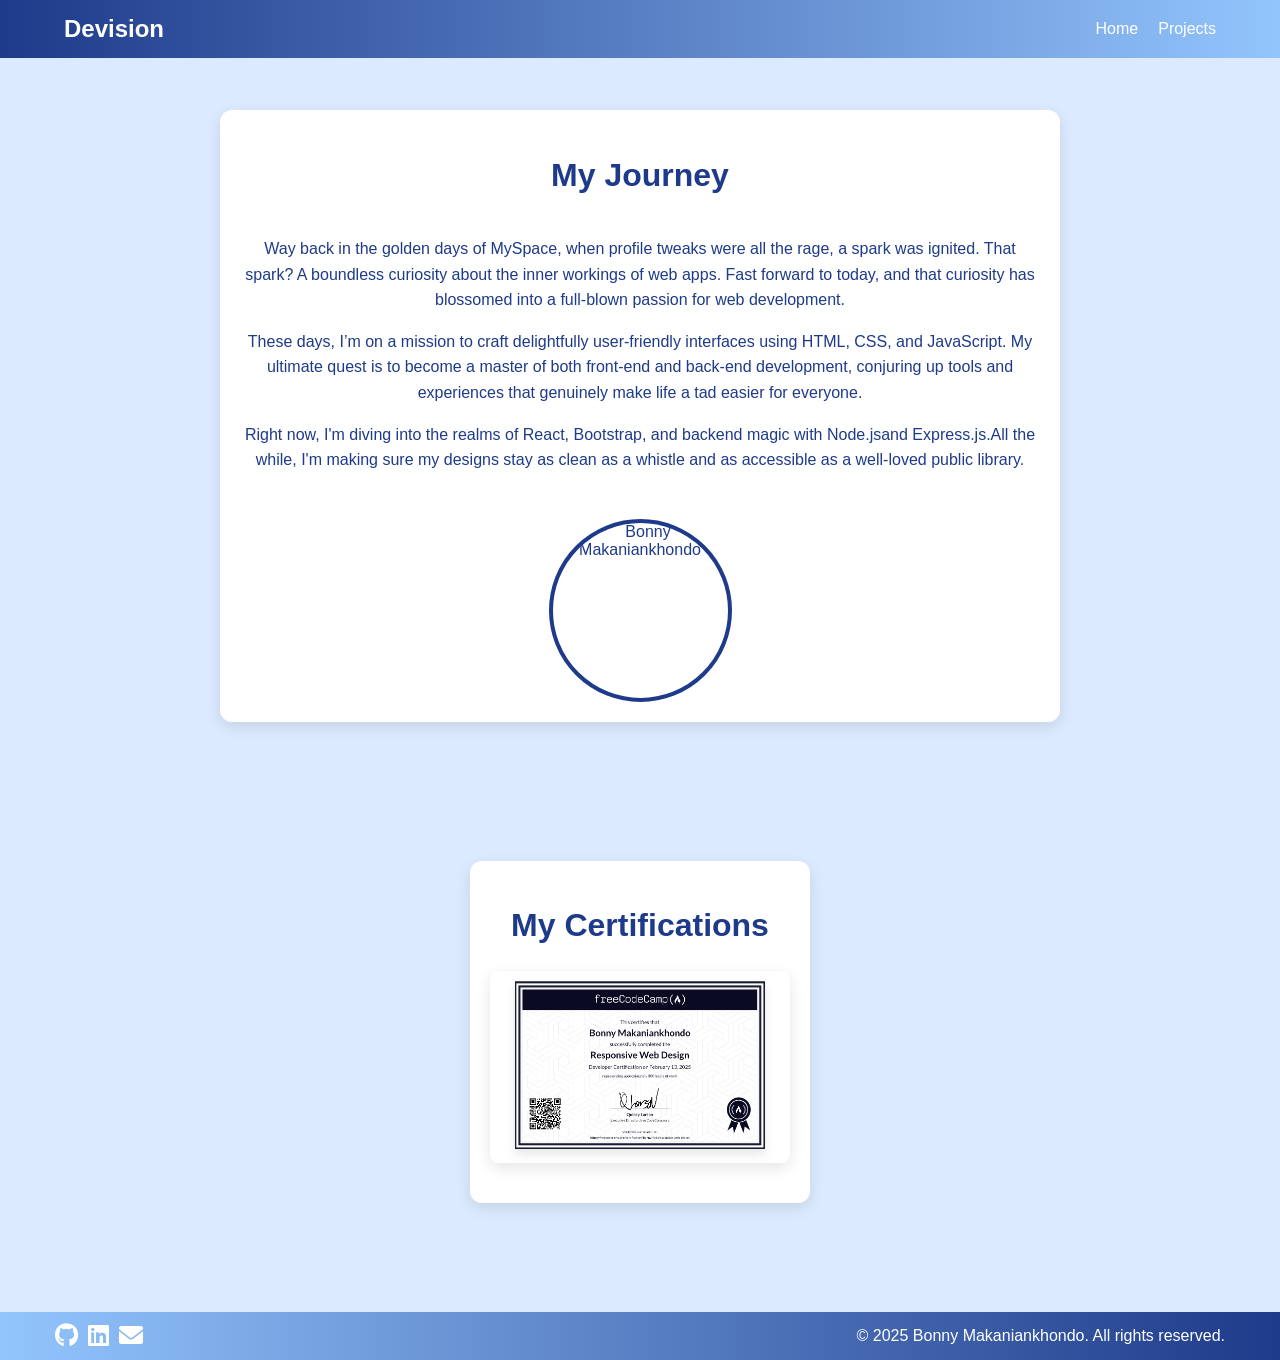
==== aboutMe.html @ a738e523 "Initial commit" ====
<!DOCTYPE html>
<html lang="en">
  <head>
    <meta charset="UTF-8" />
    <meta name="viewport" content="width=device-width, initial-scale=1.0" />
    <title>About Me - Devision</title>
    <link rel="stylesheet" href="/assets/css/aboutMe.css" />
    <link
      rel="stylesheet"
      href="https://cdnjs.cloudflare.com/ajax/libs/font-awesome/6.0.0-beta3/css/all.min.css"
    />
  </head>
  <body>
    <nav class="navbar">
      <div class="container">
        <div class="logo">Devision</div>
        <ul class="nav-links">
          <li><a href="index.html">Home</a></li>
          <li><a href="projects.html">Projects</a></li>
        </ul>
      </div>
    </nav>

    <section class="about-hero">
      <div class="content">
        <h1>My Journey</h1>
        <div class="bio-content">
          <div class="text">
            <p>
              Way back in the golden days of MySpace, when profile tweaks were
              all the rage, a spark was ignited. That spark? A boundless
              curiosity about the inner workings of web apps. Fast forward to
              today, and that curiosity has blossomed into a full-blown passion
              for web development.
            </p>
            <p>
              These days, I’m on a mission to craft delightfully user-friendly
              interfaces using HTML, CSS, and JavaScript. My ultimate quest is
              to become a master of both front-end and back-end development,
              conjuring up tools and experiences that genuinely make life a tad
              easier for everyone.
            </p>
            <p>
              Right now, I'm diving into the realms of React, Bootstrap, and
              backend magic with Node.jsand Express.js.All the while, I'm making
              sure my designs stay as clean as a whistle and as accessible as a
              well-loved public library.
            </p>
          </div>
          <div class="headshot">
            <img src="/assets/images/bonny.png" alt="Bonny Makaniankhondo" />
          </div>
        </div>
      </div>
    </section>
    <!-- Certifications -->
    <section class="certifications">
      <div class="content">
        <h2>My Certifications</h2>
        <div class="cert-list">
          <div class="cert-item">
            <a href="/assets/images/cert.png" target="_blank">
              <img
                src="/assets/images/cert.png"
                alt="Certification 1"
                class="cert-image"
              />
            </a>
          </div>
        </div>
      </div>
    </section>

    <!-- Footer -->
    <footer>
      <div class="footer-content">
        <div class="social-media">
          <a href="https://github.com/bonny2long" target="_blank"
            ><i class="fab fa-github"></i
          ></a>
          <a href="https://linkedin.com/in/yourprofile" target="_blank"
            ><i class="fab fa-linkedin"></i
          ></a>
          <a href="mailto:bmakaniankhondo@ivytech.edu"
            ><i class="fas fa-envelope"></i
          ></a>
        </div>
        <div class="copyright">
          © 2025 Bonny Makaniankhondo. All rights reserved.
        </div>
      </div>
    </footer>
  </body>
</html>
---- assets/css/aboutMe.css ----
/* Body Styling */
body {
  font-family: 'Poppins', sans-serif;
  background-color: #dbeafe;
  color: #1e3a8a;
  margin: 0;
  padding: 0;
  display: flex;
  flex-direction: column;
  align-items: center;
  justify-content: flex-start;
  min-height: 100vh;
  overflow-x: hidden;
  overflow-y: auto;
  padding-top: 70px;
  box-sizing: border-box;
}

/* Navbar Styling */
.navbar {
  display: flex;
  justify-content: space-between;
  align-items: center;
  padding: 15px 5%;
  background: linear-gradient(to right, #1e3a8a, #93c5fd);
  color: white;
  width: 100%;
  position: fixed;
  top: 0;
  left: 0;
  z-index: 1000;
  box-sizing: border-box;
}
.navbar .logo {
  font-size: 24px;
  font-weight: bold;
  text-decoration: none;
  color: white;
}
.nav-links {
  list-style: none;
  display: flex;
  gap: 20px;
  margin: 0;
  padding: 0;
}
.nav-links li a {
  text-decoration: none;
  color: white;
  font-weight: 500;
  transition: color 0.3s ease-in-out;
}
.nav-links li a:hover {
  color: #dbeafe;
}
.container {
  display: flex;
  justify-content: space-between;
  align-items: center;
  width: 100%;
  overflow-x: hidden;
  max-width: 100vw;
}

/* Hero Section */
.about-hero {
  display: flex;
  justify-content: center;
  align-items: center;
  min-height: 60vh;
  margin-top: 20px;
  padding: 20px;
  text-align: center;
  background: none !important;
}
.about-hero .content {
  max-width: 800px;
  margin: 0 auto;
  padding: 20px;
  background: white;
  border-radius: 12px;
  box-shadow: 0px 5px 15px rgba(0, 0, 0, 0.1);
}
.about-hero h1 {
  font-size: 32px;
  font-weight: bold;
  color: #1e3a8a;
}
.bio-content {
  display: flex;
  flex-direction: column;
  align-items: center;
  gap: 20px;
  margin-top: 20px;
}

.bio-content .text {
  color: #1e3a8a; /* This is a rich blue color */
  font-size: 16px;
  line-height: 1.6;
}

.headshot {
  display: flex;
  justify-content: center;
  align-items: center;
}
.headshot img {
  width: 175px;
  height: 175px;
  border-radius: 50%;
  object-fit: fill;
  border: 4px solid #1e3a8a;
  margin-top: 10px;
}

/* Certifications Section */
.certifications {
  display: flex;
  justify-content: center;
  align-items: center;
  min-height: 60vh;
  margin-top: 10px;
  padding: 10px;
  text-align: center;
  background: none !important;
}

.certifications .content {
  max-width: 1200px;
  margin: 0 auto;
  padding: 20px;
  background: white;
  border-radius: 12px;
  box-shadow: 0px 5px 15px rgba(0, 0, 0, 0.1);
}

.certifications h2 {
  font-size: 32px;
  font-weight: bold;
  color: #1e3a8a;
}

/* Certification Grid */
.cert-list {
  display: grid;
  grid-template-columns: repeat(auto-fit, minmax(300px, 1fr));
  gap: 20px;
  justify-content: center;
  align-items: start;
  max-width: 800px;
  margin: 20px auto;
}

.cert-item {
  background: white;
  border-radius: 8px;
  box-shadow: 0px 5px 15px rgba(0, 0, 0, 0.1);
  padding: 10px;
  text-align: center;
  overflow: hidden;
}

.cert-item .cert-image {
  width: 250px;
  height: auto;
  box-shadow: 0px 5px 10px rgba(0, 0, 0, 0.1);
  transition: transform 0.3s ease-in-out;
}

.cert-item .cert-image:hover {
  transform: scale(1.05);
}

/* Footer Styling */
footer {
  background: linear-gradient(to left, #1e3a8a, #93c5fd);
  color: white;
  padding: 10px 0;
  width: 100%;
  margin-top: auto; /* Ensure the footer is pushed to the bottom */
}
.footer-content {
  display: flex;
  justify-content: space-between;
  align-items: center;
  max-width: 1200px;
  margin: 0 auto;
  padding: 0 15px;
  box-sizing: border-box;
}
.social-media {
  display: flex;
  gap: 10px;
}
.social-media a {
  color: white;
  font-size: 1.5rem;
  transition: color 0.3s ease-in-out;
}
.social-media a:hover {
  color: #93c5fd;
}
.copyright {
  font-size: 1rem;
  text-align: right;
  width: 100%;
  margin: 0;
}

/* Mobile Navigation */
@media (max-width: 768px) {
  .navbar {
    padding: 10px 2%;
    justify-content: space-around;
  }
  .navbar .logo {
    font-size: 20px;
  }
  .nav-links {
    display: flex;
    flex-direction: column;
    gap: 10px;
  }
  .nav-links li a {
    font-size: 16px;
  }
}

@media (max-width: 576px) {
  .navbar {
    padding: 5px 1%;
    justify-content: center;
  }
  .navbar .logo {
    font-size: 18px;
  }
  .nav-links {
    gap: 5px;
  }
  .nav-links li a {
    font-size: 14px;
  }
}

/* Ensure html element prevents horizontal overflow */
html {
  overflow-x: hidden;
}
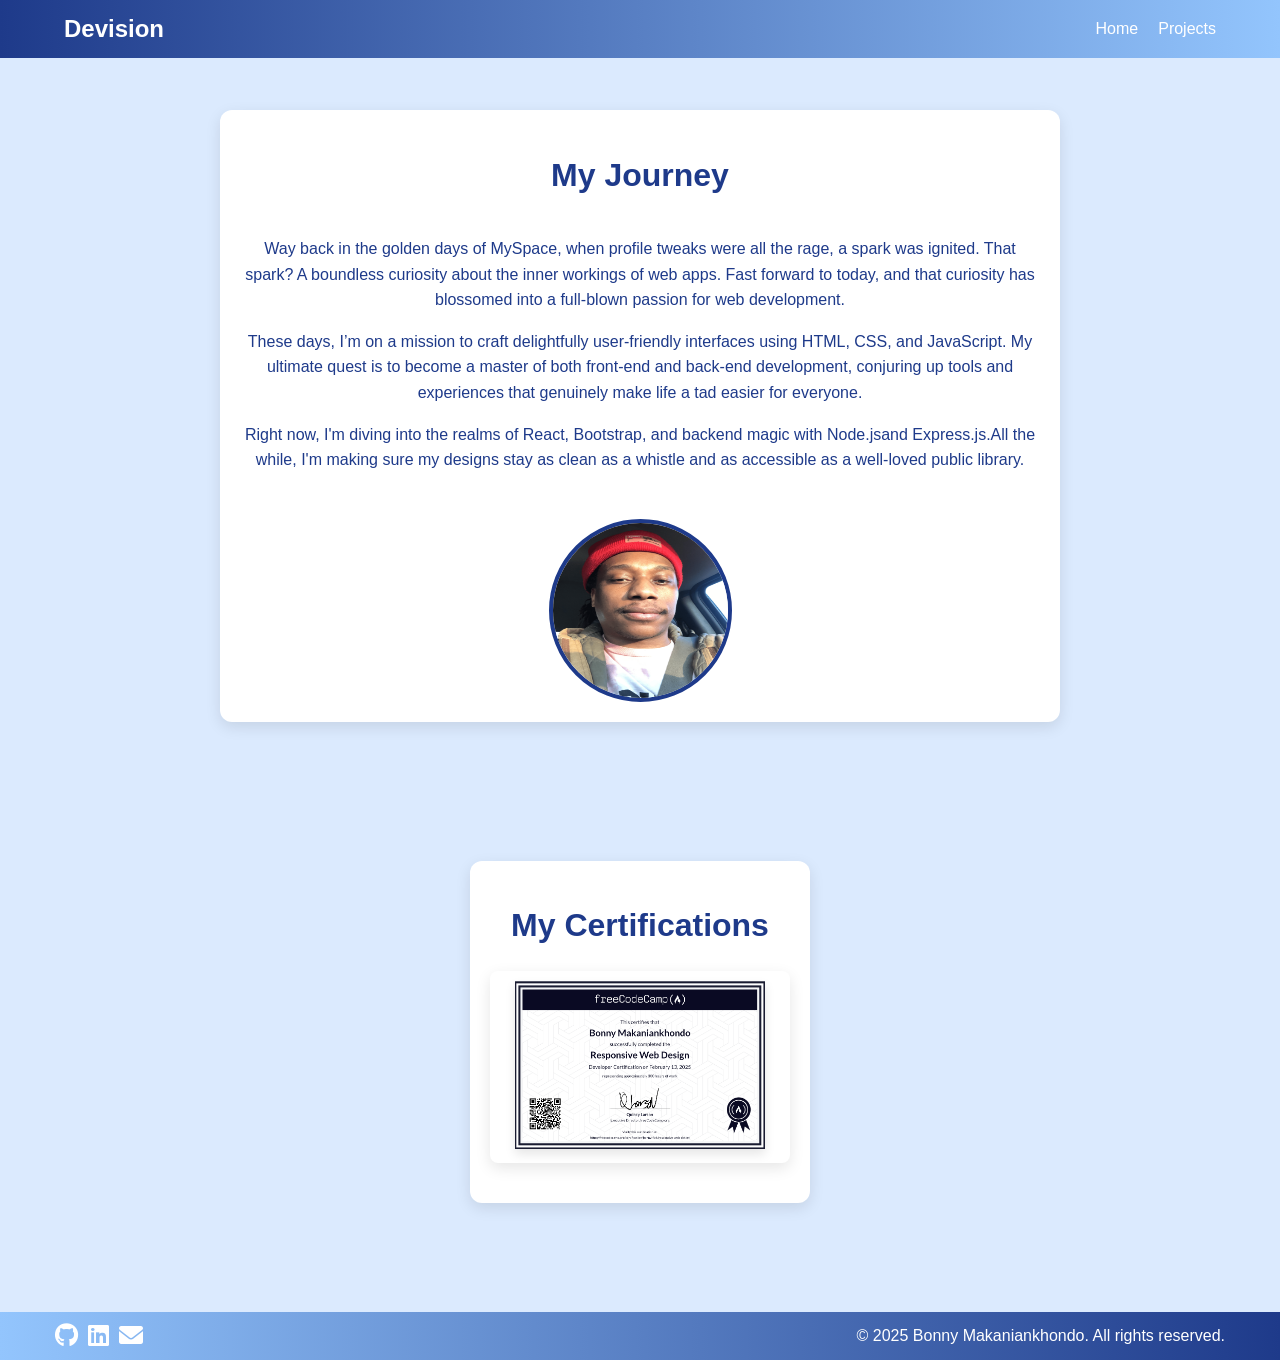
==== commit be712459: "Initial commit" ====
--- a/aboutMe.html
+++ b/aboutMe.html
@@ -4,7 +4,7 @@
     <meta charset="UTF-8" />
     <meta name="viewport" content="width=device-width, initial-scale=1.0" />
     <title>About Me - Devision</title>
-    <link rel="stylesheet" href="/assets/css/aboutMe.css" />
+    <link rel="stylesheet" href="assets/css/aboutMe.css" />
     <link
       rel="stylesheet"
       href="https://cdnjs.cloudflare.com/ajax/libs/font-awesome/6.0.0-beta3/css/all.min.css"
@@ -48,7 +48,7 @@
             </p>
           </div>
           <div class="headshot">
-            <img src="/assets/images/bonny.png" alt="Bonny Makaniankhondo" />
+            <img src="assets/images/bonny.png" alt="Bonny Makaniankhondo" />
           </div>
         </div>
       </div>
@@ -59,9 +59,9 @@
         <h2>My Certifications</h2>
         <div class="cert-list">
           <div class="cert-item">
-            <a href="/assets/images/cert.png" target="_blank">
+            <a href="assets/images/cert.png" target="_blank">
               <img
-                src="/assets/images/cert.png"
+                src="assets/images/cert.png"
                 alt="Certification 1"
                 class="cert-image"
               />
